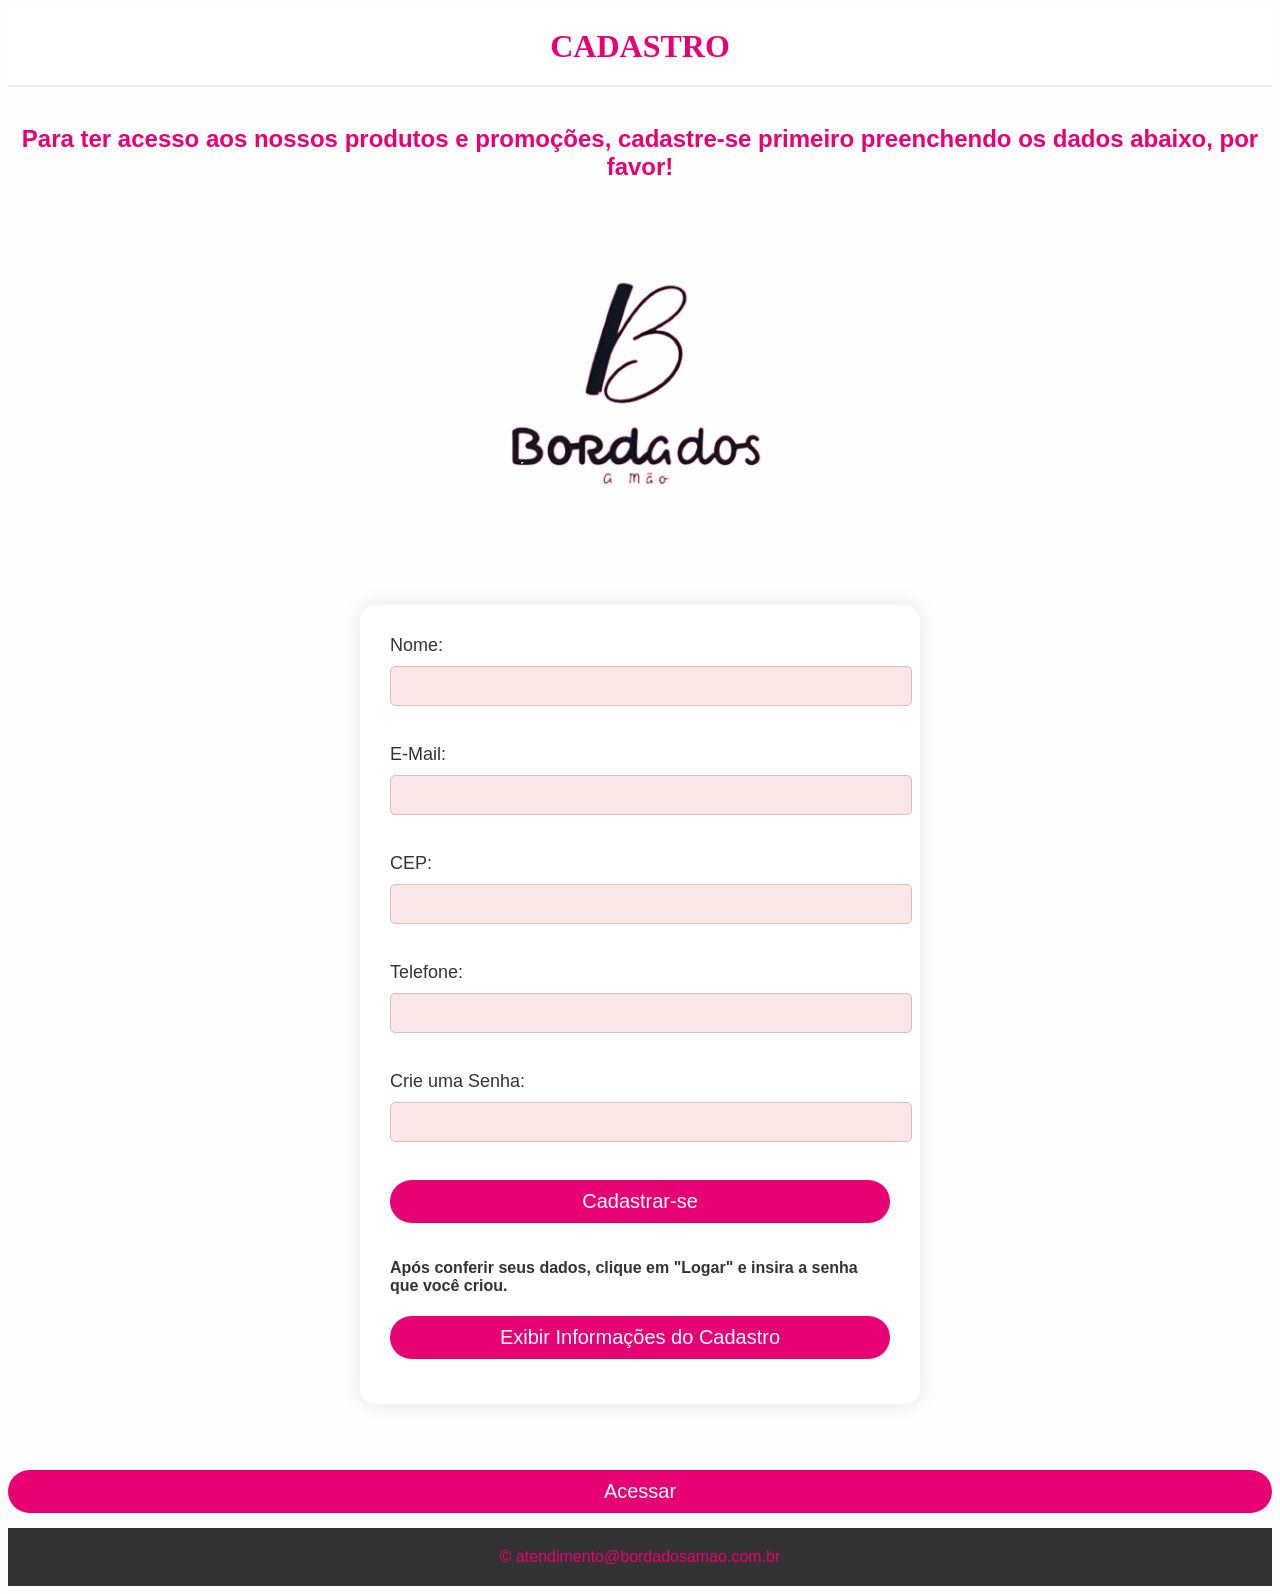
==== Projeto Final UC16/indexCadastro.html @ 2e16ea16 "Add files via upload" ====
<!DOCTYPE html>
<html lang="pt-br">

<head>
    <meta charset="UTF-8">
    <meta http-equiv="X-UA-Compatible" content="IE=edge">
    <meta name="viewport" content="width=device-width, initial-scale=1.0">
    <link rel="stylesheet" href="style1.css">
    <title>Cadastro T-Shirts</title>
</head>

<body>
    <header>
        <h1>CADASTRO</h1>
    </header>
    <br>

    <nav>
        <h2>
            Para ter acesso aos nossos produtos e promoções, cadastre-se primeiro preenchendo os dados abaixo, por favor!
        </h2>
    </nav>
    <br>

    <main>
        
        <img src="imagens/bordados.png" alt="Logótipo">
        <section>
            <article>
                <div class="form-container"></div>
                <form action="userCadastro.php" method="post" onsubmit="return validarFormulario()">
                    <label for="nome">Nome:</label> 
                    <input type="text" name="nome" id="nome" required>
                    <br><br>

                    <label for="email">E-Mail:</label>
                    <input type="email" name="email" id="email" required>
                    <br><br>

                    <label for="cep">CEP:</label>   
                    <input type="number" name="cep" id="cep" required>
                    <br><br>

                    <label for="telefone">Telefone:</label>
                    <input type="number" name="telefone" id="telefone" required>
                    <br><br>

                    <label for="senha">Crie uma Senha:</label>
                    <input type="password" name="senha" id="senha" required>
                    <br><br>

                    <input type="submit" value="Cadastrar-se">

                    <p>
                        <h4>
                            Após conferir seus dados, clique em "Logar" e insira a senha que você criou.
                        </h4>
                    </p>

                    <div id="dados">
                        <button onclick="exibirDados()">Exibir Informações do Cadastro</button>
                    </div>

                </form>
                <br>
                <br><button onclick="window.location.href= 'indexLogar.html'">Acessar</button><br>
            </article>
        </section>
    </main>
    <footer>
        &copy; atendimento@bordadosamao.com.br
    </footer>
    <script src="main1.js"></script>
</body>

</html>
---- Projeto Final UC16/style1.css ----
body {
    background-color: #fefefe; /* Alterei a cor de fundo para um tom mais claro */
    color: #333;
    font-family: 'Arial', sans-serif;
}

h1 {
    font-family: 'Times New Roman', Times, serif;
    text-align: center;
    color: #e60073; /* Alterei a cor para um tom de rosa mais suave */
    padding: 20px;
    margin: auto;
    background-color: #fff; /* Fundo branco para destacar o título */
    border-bottom: 2px solid #f0f0f0;
}

nav {
    text-align: center;
    color: #e60073;
}

form {
    max-width: 500px;
    width: 100%;
    background-color: #fff;
    border-radius: 15px; /* Reduzi o raio do border-radius para uma aparência mais suave */
    box-shadow: 0 0 20px rgba(0, 0, 0, 0.1);
    padding: 30px;
    margin: 30px auto; /* Ajustei a margem para um espaçamento mais uniforme */
}

label {
    color: #333;
    display: block;
    font-size: 18px;
    margin-bottom: 10px;
}

/* Restante do seu CSS... */

/* Estilos para os campos de entrada (input) */
input[type="text"],
input[type="email"],
input[type="number"],
input[type="password"] {
    background-color: #f9e6e6;
    border: 1px solid #e2bcbc;
    border-radius: 5px;
    color: #333;
    font-size: 16px;
    padding: 10px;
    width: 100%;
    margin-bottom: 20px;
}

/* Estilos para os botões (input submit, input button, button) */
input[type="submit"],
input[type="button"],
button,
article button {
    background-color: #e60073;
    border: none;
    border-radius: 50px;
    color: #fff;
    cursor: pointer;
    font-size: 20px;
    padding: 10px;
    width: 100%;
    margin-bottom: 15px;
    transition: background-color 0.3s ease-in-out;
}

/* Efeito hover nos botões */
input[type="submit"]:hover,
input[type="button"]:hover,
button:hover,
article button:hover {
    background-color: #ff99b3;
}

/* Estilos para os formulários (form) e seus títulos (h3) */
form {
    max-width: 500px;
    width: 100%;
    background-color: #fff;
    border-radius: 15px;
    box-shadow: 0 0 20px rgba(0, 0, 0, 0.1);
    padding: 30px;
    margin: 30px auto;
}

h3 {
    text-align: center;
    color: #e60073;
    font-family: 'Times New Roman', Times, serif;
    font-size: larger;
}

form h3 {
    font-size: smaller;
}

/* Restante do seu CSS... */


footer {
    padding: 20px;
    background-color: #333; /* Cor mais escura para o rodapé */
    text-align: center;
    color: #e60073;
    clear: both;
}

img {
    width: 50%;
    height: auto;
    display: block; /* Faz com que a imagem seja exibida como um bloco para centralizá-la */
    margin: 0 auto; /* Configura margens automáticas para centralizar a imagem horizontalmente */
}
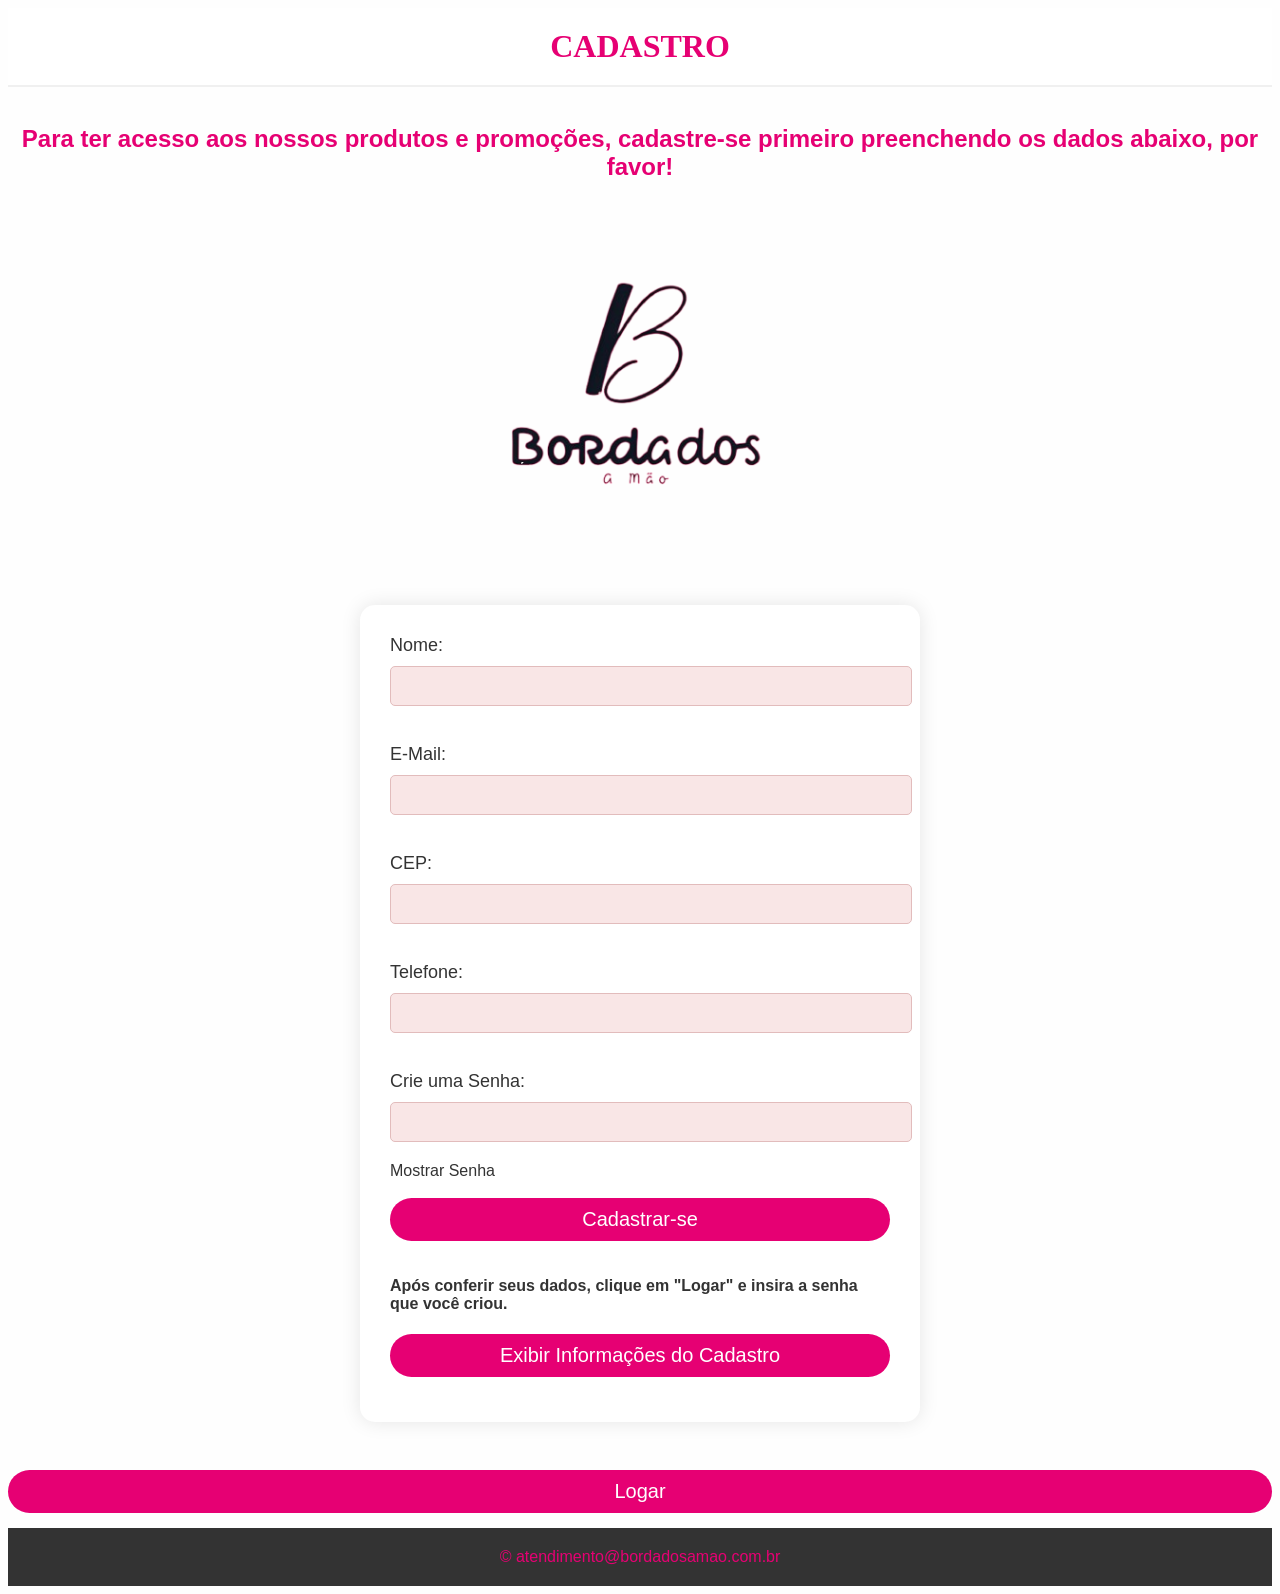
==== commit dbcfdebe: "Update indexCadastro.html" ====
--- a/Projeto Final UC16/indexCadastro.html
+++ b/Projeto Final UC16/indexCadastro.html
@@ -7,6 +7,11 @@
     <meta name="viewport" content="width=device-width, initial-scale=1.0">
     <link rel="stylesheet" href="style1.css">
     <title>Cadastro T-Shirts</title>
+    <style>
+        #showPassword {
+            cursor: pointer;
+        }
+    </style>
 </head>
 
 <body>
@@ -28,7 +33,7 @@
         <section>
             <article>
                 <div class="form-container"></div>
-                <form action="userCadastro.php" method="post" onsubmit="return validarFormulario()">
+                <form name="formulario" action="userCadastro.php" method="post" onsubmit="return validarFormulario()">
                     <label for="nome">Nome:</label> 
                     <input type="text" name="nome" id="nome" required>
                     <br><br>
@@ -47,6 +52,7 @@
 
                     <label for="senha">Crie uma Senha:</label>
                     <input type="password" name="senha" id="senha" required>
+                    <span id="showPassword" onclick="togglePassword()">Mostrar Senha</span>
                     <br><br>
 
                     <input type="submit" value="Cadastrar-se">
@@ -63,7 +69,7 @@
 
                 </form>
                 <br>
-                <br><button onclick="window.location.href= 'indexLogar.html'">Acessar</button><br>
+                <button class="button-link" onclick="window.location.href= 'indexLogar.html'">Logar</button>
             </article>
         </section>
     </main>
@@ -71,6 +77,16 @@
         &copy; atendimento@bordadosamao.com.br
     </footer>
     <script src="main1.js"></script>
+    <script>
+        function togglePassword() {
+            var senhaInput = document.getElementById("senha");
+            if (senhaInput.type === "password") {
+                senhaInput.type = "text";
+            } else {
+                senhaInput.type = "password";
+            }
+        }
+    </script>
 </body>
 
 </html>
